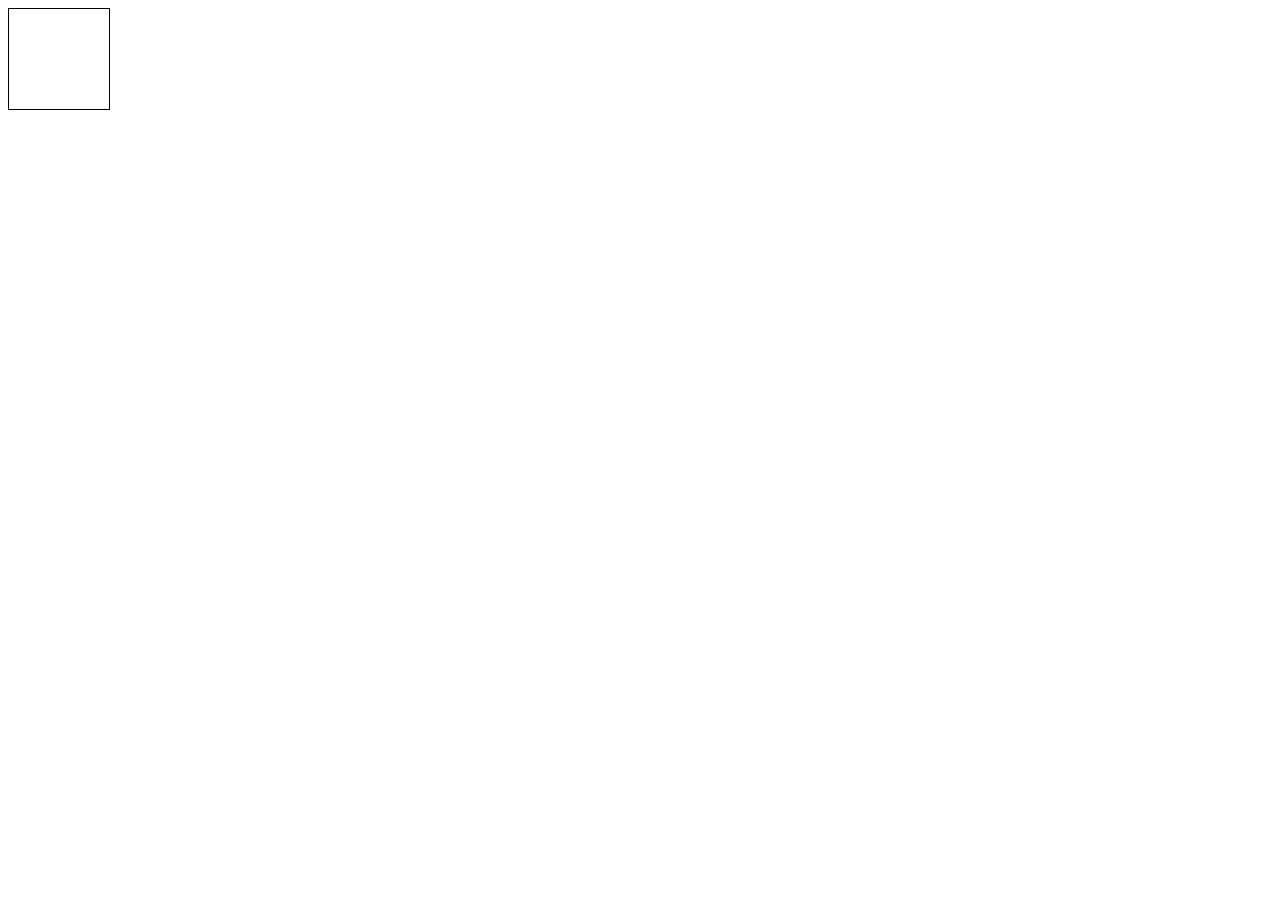
==== index.html @ 05fedede "added box" ====
<!DOCTYPE html>
<html lang="en">
<head>
    <meta charset="UTF-8">
    <meta name="viewport" content="width=device-width, initial-scale=1.0">
    <title>Document</title>
    <link rel="stylesheet" href="style.css">
</head>
<body>
    <div class="box"></div>
    <script src="index.js"></script>
</body>
</html>
---- style.css ----
.box {
    width: 100px;
    height: 100px;
    border: 1px solid black;
}
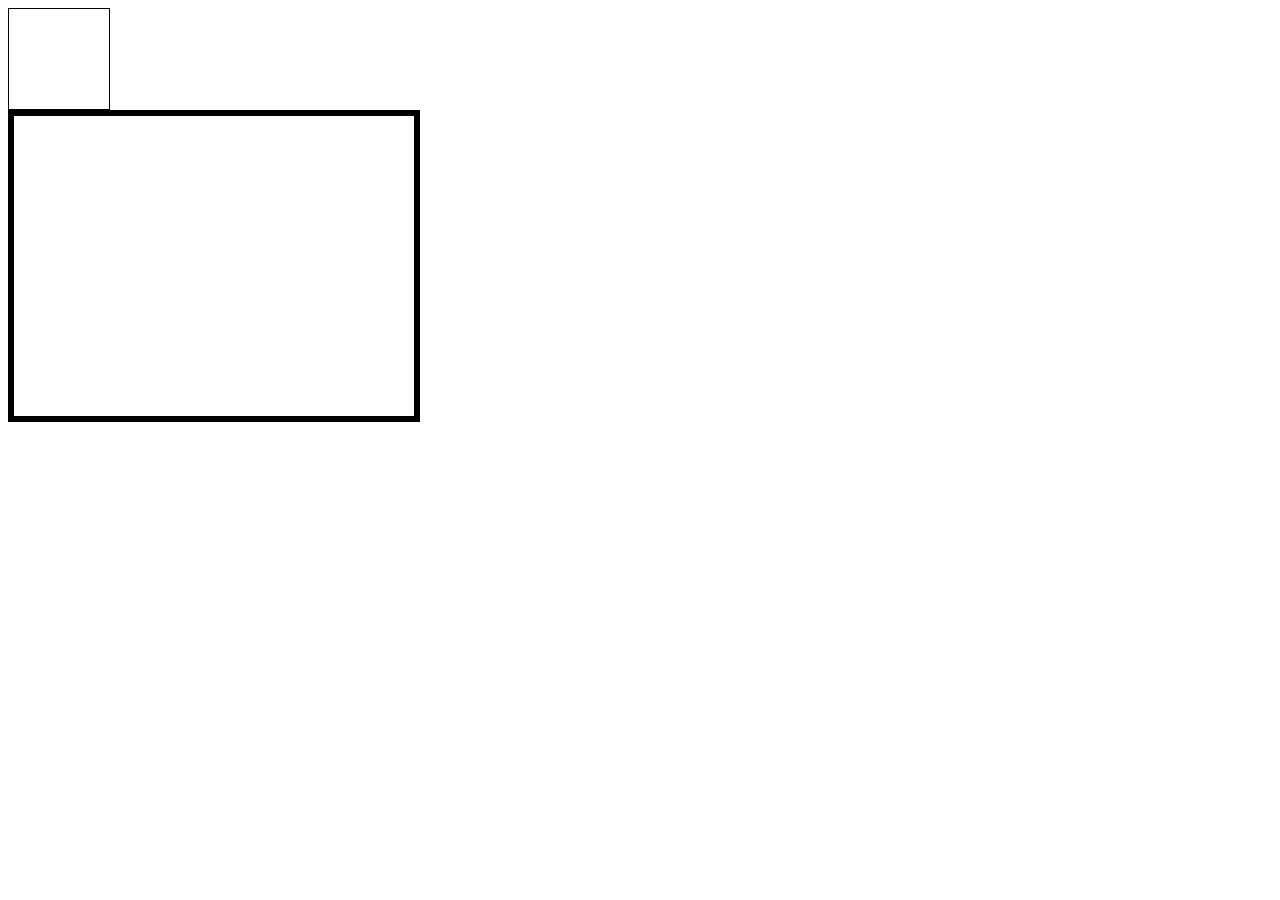
==== commit 466ab5fa: "added container" ====
--- a/index.html
+++ b/index.html
@@ -8,6 +8,7 @@
 </head>
 <body>
     <div class="box"></div>
+    <div class="container"></div>
     <script src="index.js"></script>
 </body>
 </html>--- a/style.css
+++ b/style.css
@@ -2,4 +2,10 @@
     width: 100px;
     height: 100px;
     border: 1px solid black;
+}
+
+.container{
+    width: 400px;
+    height: 300px;
+    border:6px solid black;
 }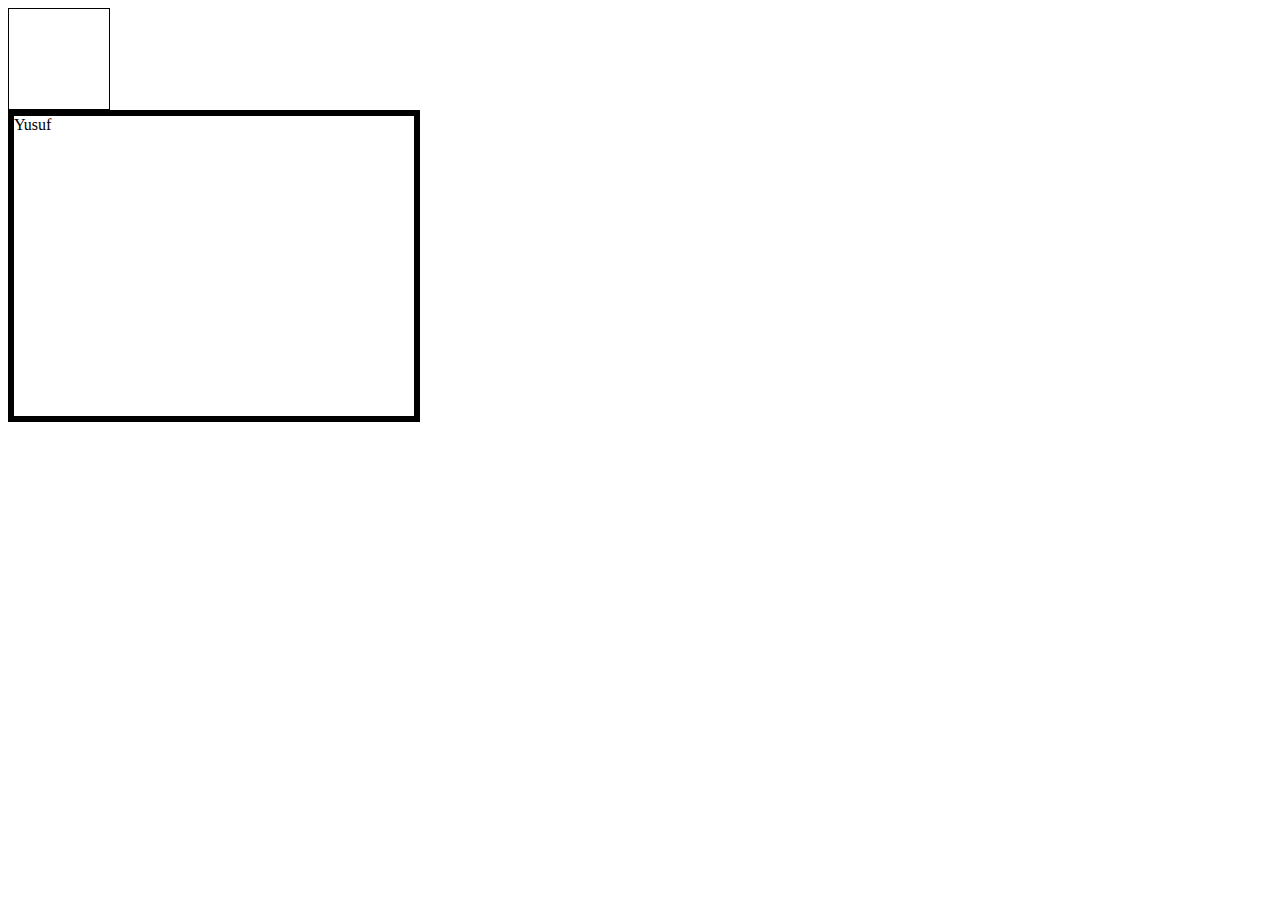
==== commit ed05fed6: "yusuf add" ====
--- a/index.html
+++ b/index.html
@@ -8,7 +8,7 @@
 </head>
 <body>
     <div class="box"></div>
-    <div class="container"></div>
+    <div class="container">Yusuf</div>
     <script src="index.js"></script>
 </body>
 </html>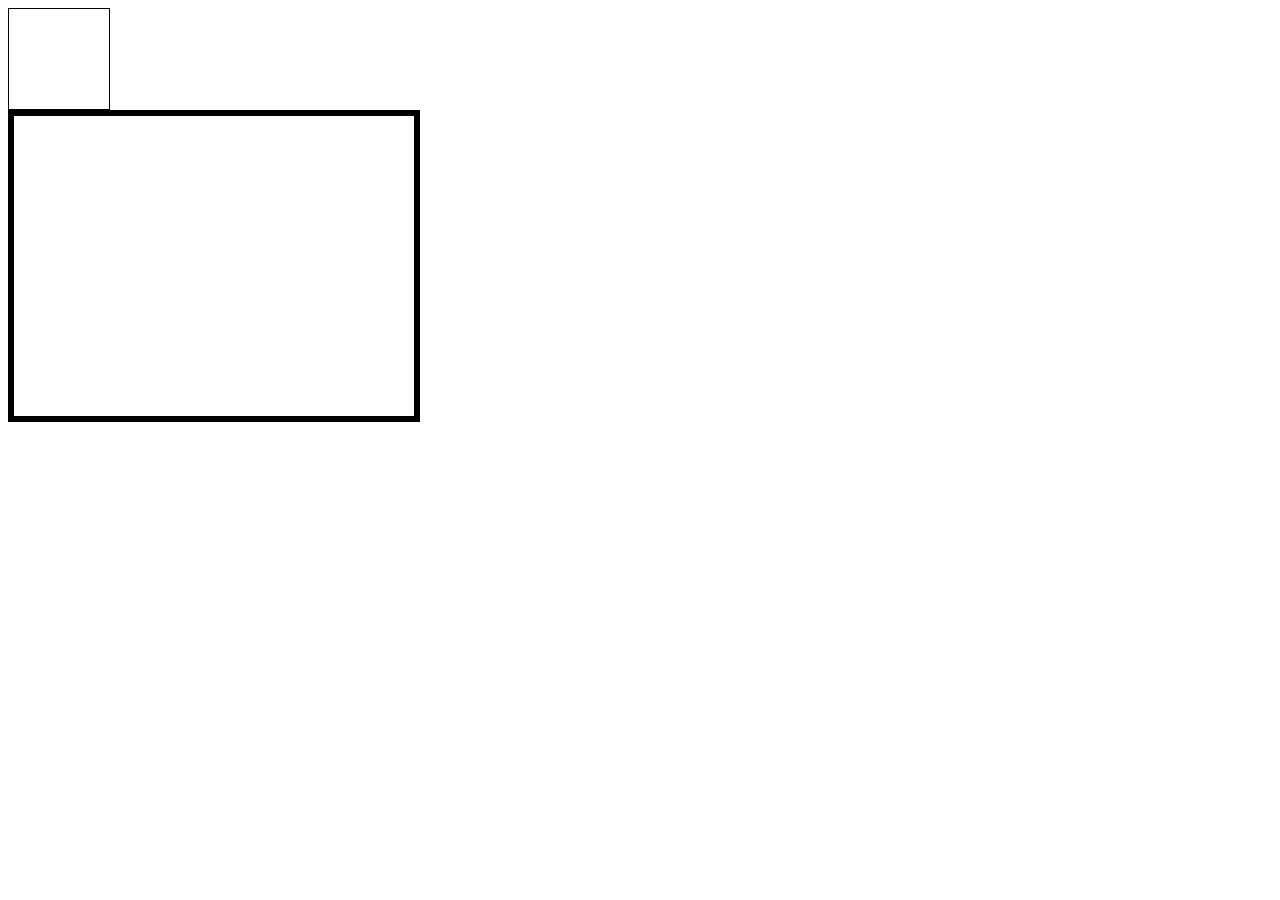
==== commit 5af67367: "added wraper" ====
--- a/index.html
+++ b/index.html
@@ -8,7 +8,7 @@
 </head>
 <body>
     <div class="box"></div>
-    <div class="container">Yusuf</div>
+    <div class="wrapper"></div>
     <script src="index.js"></script>
 </body>
 </html>--- a/style.css
+++ b/style.css
@@ -4,7 +4,7 @@
     border: 1px solid black;
 }
 
-.container{
+.wrapper {
     width: 400px;
     height: 300px;
     border:6px solid black;
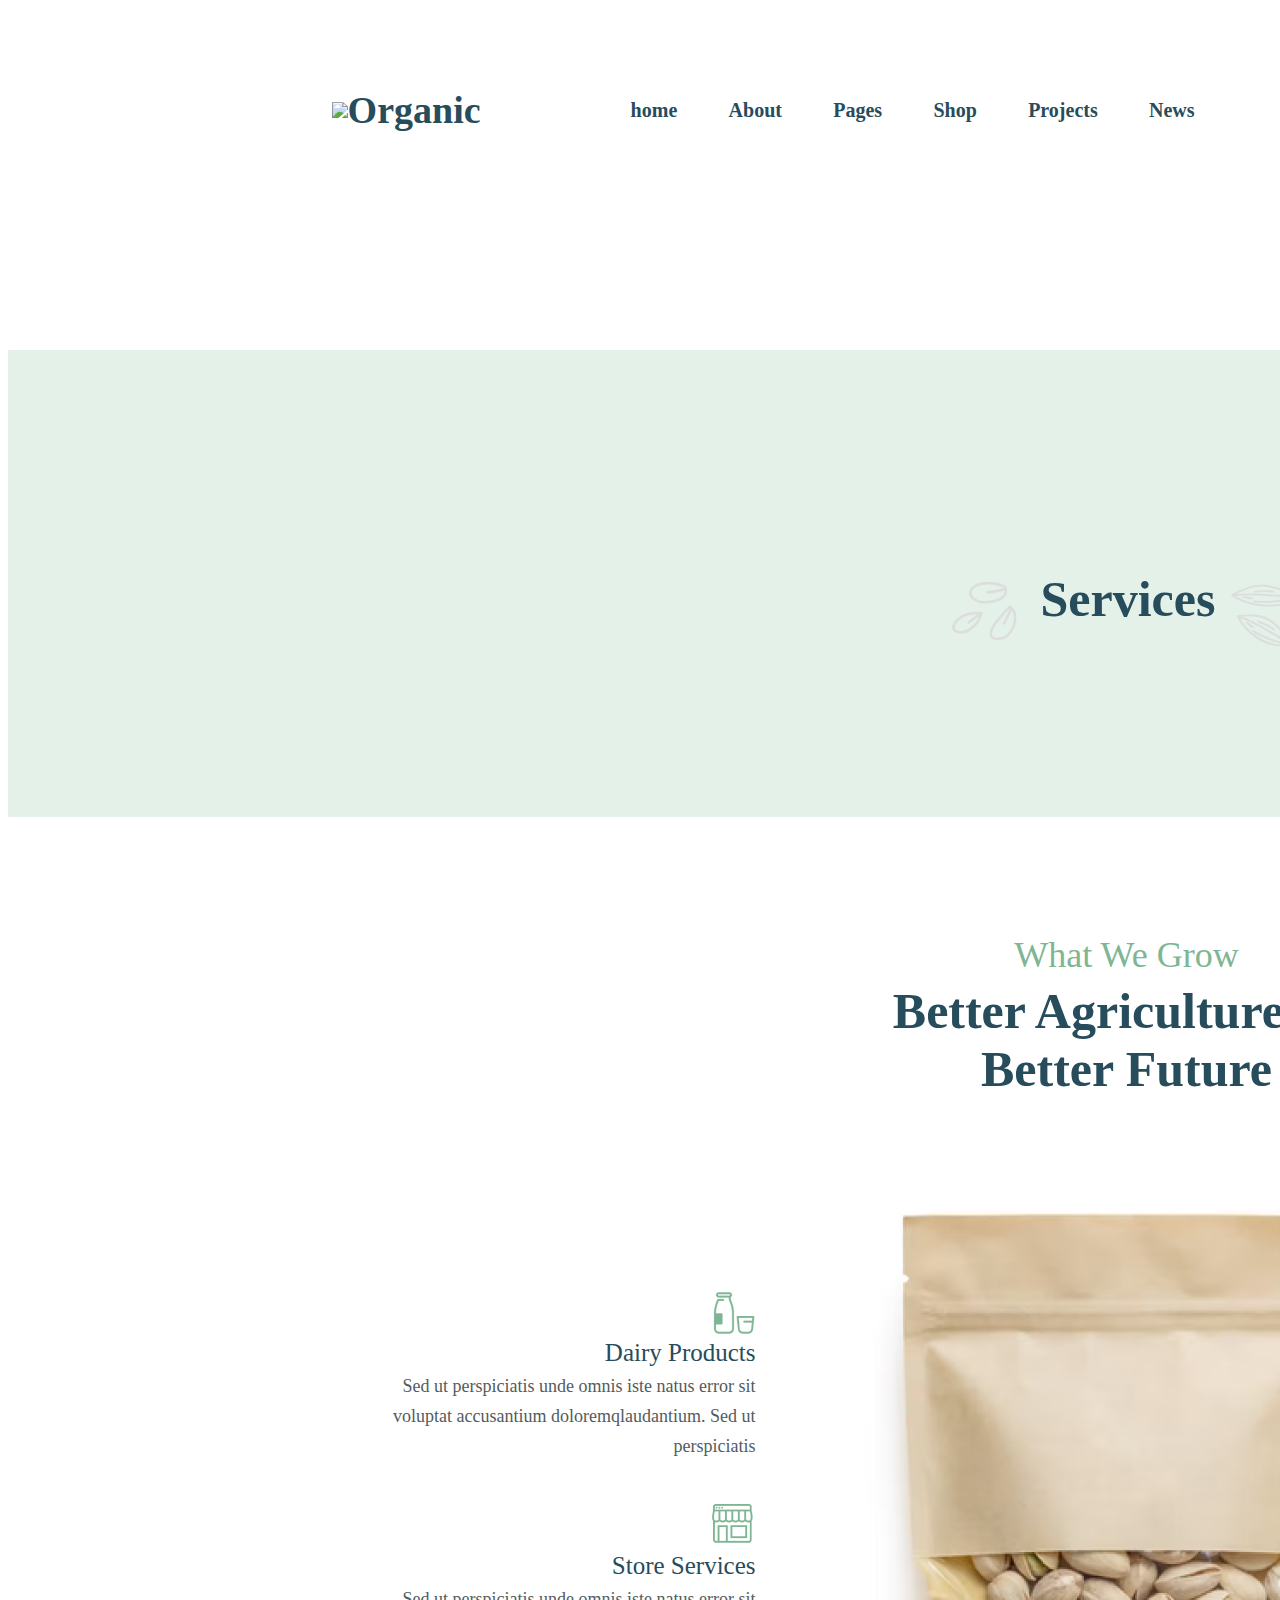
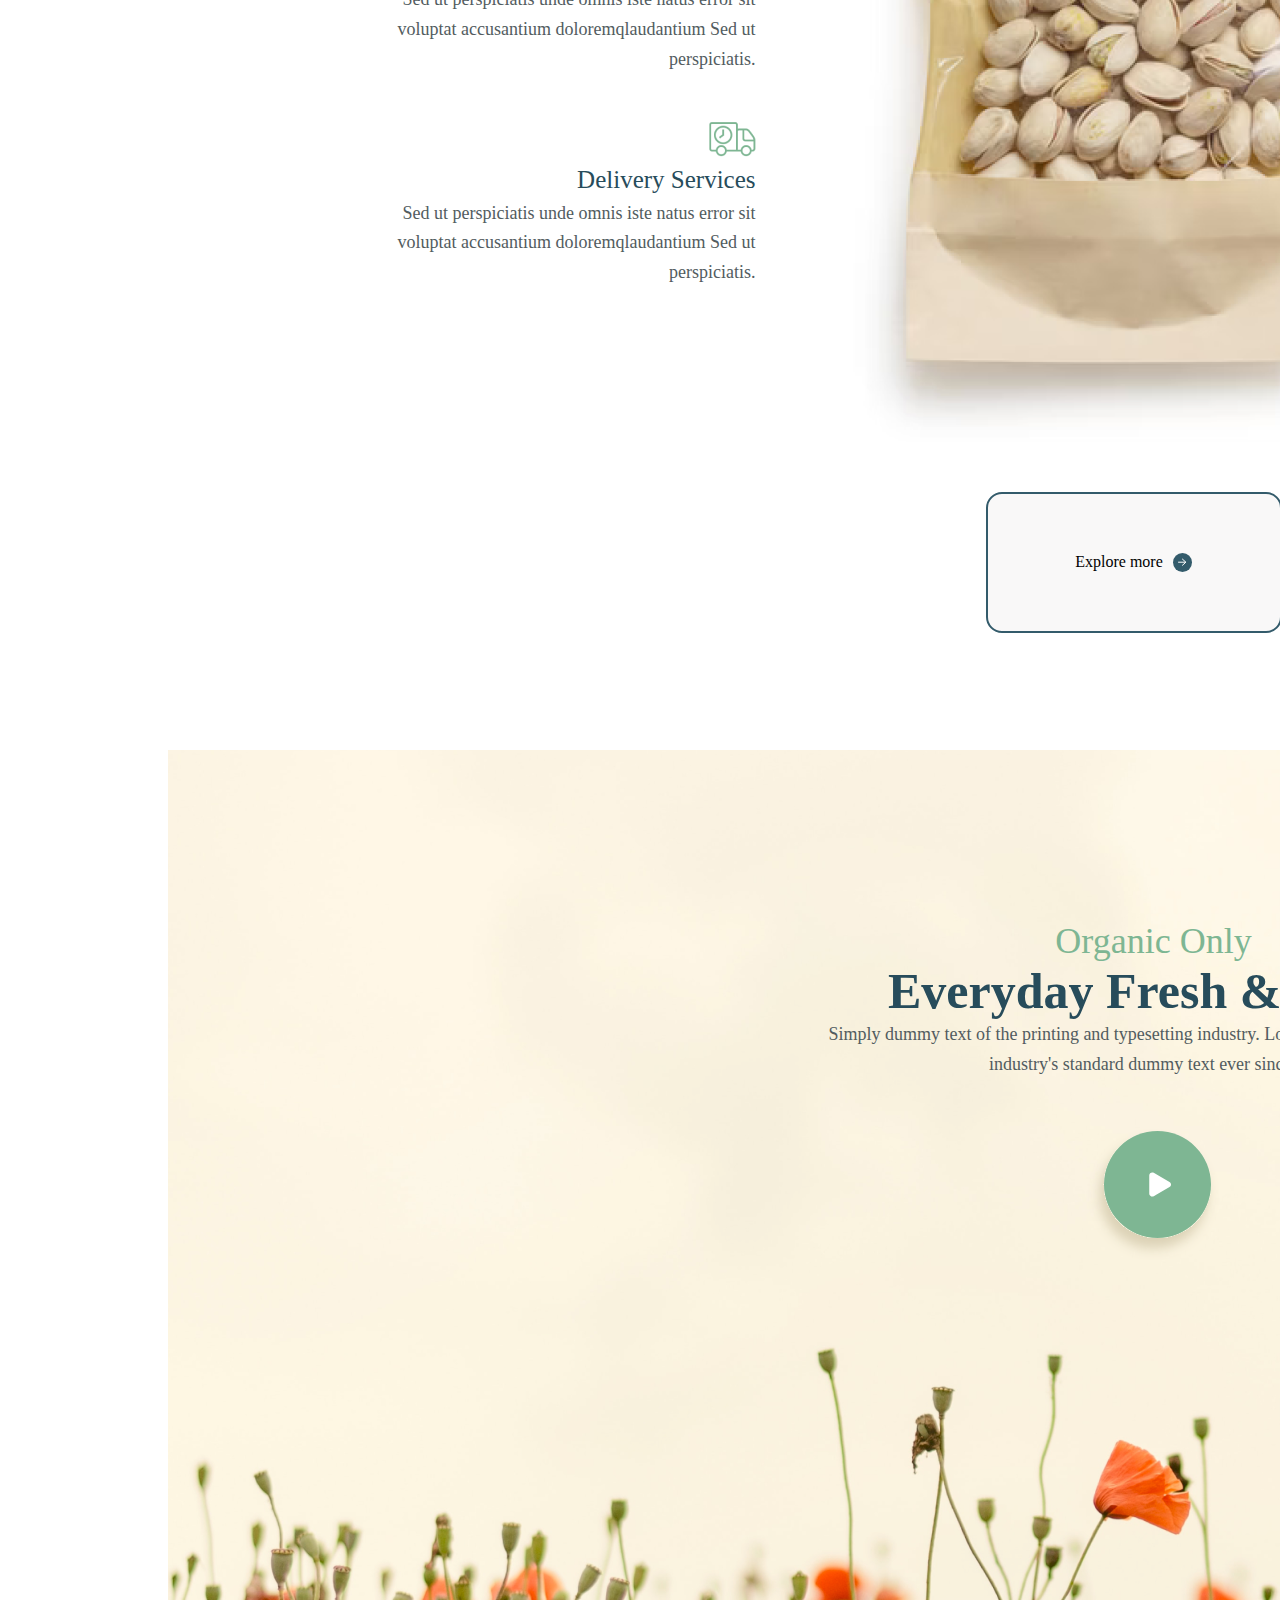
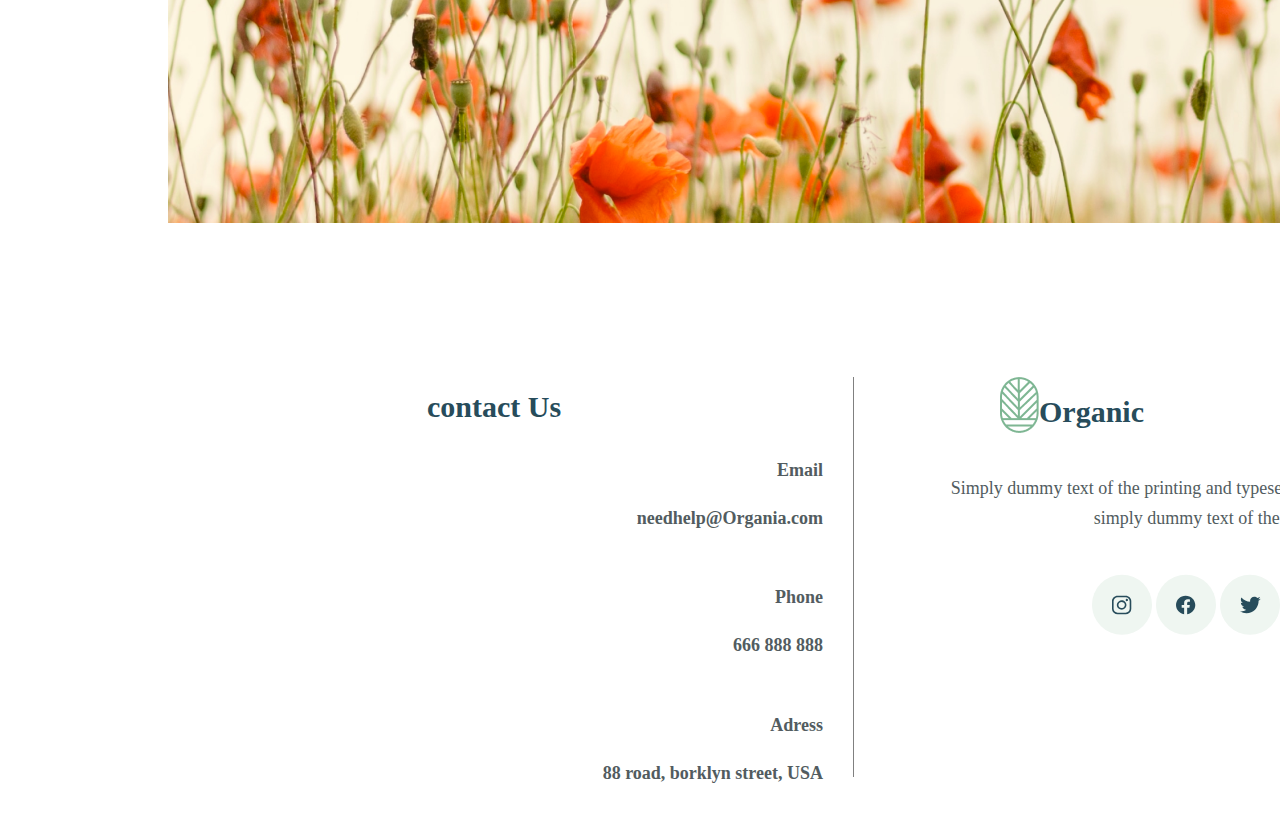
==== commit f06fd359: "services" ====
--- a/index.html
+++ b/index.html
@@ -7,8 +7,151 @@
     <link rel="stylesheet" href="style.css">
 </head>
 <body>
-    <div class="box"></div>
-    <div class="wrapper"></div>
+    <header class="header">
+        <div class="miniheader">
+            <img src="./assets/logo.png">
+            <div class="organic">Organic</div>
+            <div class="organic-shop">
+                <div>home</div>
+                <div>About</div>
+                <div>Pages</div>
+                <div>Shop</div>
+                <div>Projects</div>
+                <div>News</div>
+            </div>
+            <div class="find">
+                <img src="./assets/Search Icon.png">
+            </div>
+            <div class="cart">
+                <img src="./assets/Cart Icon.png">
+                <div class="cart-count">Cart (0)</div>
+            </div>
+        </div>
+    </header>
+    <section class="section">
+        <img src="./assets/Pattern.svg">
+        <p>Services</p>
+        <img src="./assets/Pattern (1).svg">
+    </section>
+    <section class="section2">
+        <div class="one">
+            <div class="dairy">
+                <img src="./assets/Milk Bottle.png">
+                <div class="name-product">Dairy Products</div>
+                <div class="description">Sed ut perspiciatis unde omnis iste natus error sit voluptat accusantium doloremqlaudantium. Sed ut perspiciatis</div>
+            </div>
+
+            <div class="dairy">
+                <img src="./assets/Online Store.png">
+                <div class="name-product">Store Services</div>
+                <div class="description">Sed ut perspiciatis unde omnis iste natus error sit voluptat accusantium doloremqlaudantium Sed ut perspiciatis.</div>
+            </div>
+            <div class="dairy">
+                <img src="./assets/Delivery.png">
+                <div class="name-product">Delivery Services</div>
+                <div class="description">Sed ut perspiciatis unde omnis iste natus error sit voluptat accusantium doloremqlaudantium Sed ut perspiciatis.</div>
+            </div>
+        </div>
+
+
+        <div class="two">
+            <div class="future">
+                <div class="what">What We Grow</div>
+                <div class="better">Better Agriculture for Better Future</div>
+            </div>
+            <img src="./assets/photo1.png">
+            <div class="explore">Explore more <img src="./assets/Aerrow.svg"></div>
+        </div>
+
+
+        <div class="three">
+            <div class="dairy">
+                    <img src="./assets/Natural Food.png">
+                    <div class="name-product">Agricultural Services</div>
+                    <div class="description">Sed ut perspiciatis unde omnis iste natus error sit voluptat accusantium doloremqlaudantium. Sed ut perspiciatis.
+                    </div>
+            </div>
+            <div class="dairy">
+                    <img src="./assets/Vegetables Bag.png">
+                    <div class="name-product">Organic Products</div>
+                    <div class="description">Sed ut perspiciatis unde omnis iste natus error sit voluptat accusantium doloremqlaudantium. Sed ut perspiciatis.</div>
+            </div>
+            <div class="dairy">
+                    <img src="./assets/Radish.png">
+                    <div class="name-product">Fresh Vegetables</div>
+                    <div class="description">Sed ut perspiciatis unde omnis iste natus error sit voluptat accusantium doloremqlaudantium. Sed ut perspiciatis.</div>
+            </div>
+        </div>
+    </section>
+    <section class="section3">
+        <div class="everyday">
+            <div class="clean">
+                <div class="what">Organic Only</div>
+                <div class="better">Everyday Fresh & Clean</div>
+                <div class="description">Simply dummy text of the printing and typesetting industry. Lorem had ceased to been the industry's standard dummy text ever since the </div>
+            </div>
+            <div class="video">
+                <img src="./assets/Video Icon.svg">
+            </div>
+        </div>
+        <img src="./assets/Photo (1).png">
+    </section>
+    <section class="section8 container">
+        <div class="contact">
+            <div class="one">contact Us</div>
+            <div class="two">
+                <div class="phones">Email</div>
+                <p class="thet">needhelp@Organia.com</p>
+            </div>
+            <div class="us">
+                <div class="phones">Phone</div>
+                <p class="thet">666 888 888</p>
+                
+            </div>
+            <div class="utility">
+                <div class="phones">Adress</div>
+                <p class="thet">88 road, borklyn street, USA</p>
+                
+            </div>
+        </div>
+        <div class="line"></div>
+        <div class="contact2">
+            <div class="mmm">
+                <img src="./assets/Logo.png">
+                <div class="one">Organic</div>
+            </div>
+            <div class="mmm2">
+                <p class="thet2">Simply dummy text of the printing and typesetting industry.
+                    Lorem Ipsum simply dummy text of the printing </p>
+            </div>
+            <div class="mmm3">
+                <img src="./assets/1.svg">
+                <img src="./assets/2.svg">
+                <img src="./assets/3.svg">
+                <img src="./assets/4.svg">
+            </div>
+        </div>
+        <div class="line"></div>
+        <div class="contact3">
+            <div class="one">Utility Pages</div>
+            <p class="thet3">Style Guide
+                404 Not Found<br>
+                Password Protected<br>
+                Licences<br>
+                Changelog<br>
+            </p>
+        </div>
+    </section>
+    
+    
+
+
+
+
+
+
+
+
     <script src="index.js"></script>
 </body>
 </html>--- a/style.css
+++ b/style.css
@@ -1,11 +1,321 @@
-.box {
-    width: 100px;
-    height: 100px;
-    border: 1px solid black;
-}
-
-.wrapper {
-    width: 400px;
-    height: 300px;
-    border:6px solid black;
+body{
+    background-color: #fff;
+}
+.header{
+    width: 1919px;
+    height: 204px;
+    display: inline-flex;
+    padding: 69px 162px;
+    flex-direction: column;
+    align-items: center;
+    gap: 10px;
+    /* border: 1px solid red; */
+}
+.miniheader{
+    height: 66px;
+    display: flex;
+    width: 1595.791px;
+    align-items: center;
+}
+.organic{
+    color: #274C5B;
+    font-family: Roboto;
+    font-size: 38px;
+    font-style: normal;
+    font-weight: 700;
+    line-height: normal;
+}
+.organic-shop{
+    margin-left: 150px;
+    width: 564px;
+    height: 23px;
+    display: flex;
+    color: #274C5B;
+
+    font-family: Roboto;
+    font-size: 20px;
+    font-style: normal;
+    font-weight: 700;
+    line-height: normal;
+    justify-content: space-between;
+
+}
+.find{
+    width: 376px;
+    height: 66px;
+    border-radius: 36px;
+    background: #FAFAFA;
+    margin-left: 130px;
+    display: flex;
+    justify-content: flex-end;
+}
+.cart{
+    width: 159px;
+    height: 66px;
+    flex-shrink: 0;
+    border-radius: 33px;
+    border: 1px solid #E0E0E0;
+    margin-left: 18px;
+    display: flex;
+    text-align: center;
+    gap: 12px;
+}
+.cart-count{
+    color: #274C5B;
+    font-family: Roboto;
+    font-size: 18px;
+    font-style: normal;
+    font-weight: 600;
+    line-height: normal;
+    margin-top: 20px;
+}
+
+
+.section{
+    width: 2240px;
+    height: 467px;
+    flex-shrink: 0;
+    display: flex;
+    justify-content: center;
+    background: rgba(227, 241, 233, 1);
+    /* border: 1px solid red; */
+}
+.section p{
+    color: #274C5B;
+    text-align: center;
+    font-family: Roboto;
+    font-size: 50px;
+    font-style: normal;
+    font-weight: 800;
+    line-height: normal;
+    margin-top: 220px;
+}
+.section img{
+    width: 110.153px;
+    height: 90.898px;
+    /* transform: rotate(-115.825deg); */
+    margin-top: 220px;
+    flex-shrink: 0;
+    /* border: 1px solid red; */
+}
+.section2{
+    width: 1920px;
+    height: 1533px;
+    flex-shrink: 0;
+    /* background: #F9F8F8; */
+    display: flex;
+    align-items: center;
+    justify-content: center;
+    margin-left: 160px;
+}
+.one{
+    /* border: 1px solid red; */
+    display: flex;
+    width: 396px;
+    flex-direction: column;
+    justify-content: center;
+    align-items: flex-start;
+    gap: 39px;
+}
+.two{
+    /* border: 1px solid red; */
+}.three{
+    /* border: 1px solid red; */
+    display: flex;
+    width: 398px;
+    flex-direction: column;
+    justify-content: center;
+    align-items: flex-start;
+    gap: 33px;
+}
+.dairy{
+    display: flex;
+    width: 396px;
+    flex-direction: column;
+    align-items: flex-end;
+    gap: 5px;
+}
+.three .dairy{
+    display: flex;
+    width: 396px;
+    flex-direction: column;
+    align-items: flex-start;
+    gap: 5px;
+}
+.name-product{
+    color: #274C5B;
+    font-family: Roboto;
+    font-size: 25px;
+    font-style: normal;
+    font-weight: 500;
+    line-height: normal;
+}
+.description{
+    width: 396px;
+    color: #525C60;
+    text-align: right;
+    font-family: Open Sans;
+    font-size: 18px;
+    font-style: normal;
+    font-weight: 400;
+    line-height: 165.4%; /* 29.772px */
+}
+.three .description{
+    width: 396px;
+    color: #525C60;
+    text-align: left;
+    font-family: Open Sans;
+    font-size: 18px;
+    font-style: normal;
+    font-weight: 400;
+    line-height: 165.4%; /* 29.772px */
+}
+.future{
+    display: flex;
+    width: 482px;
+    flex-direction: column;
+    align-items: center;
+    gap: 6px;
+    /* border: 1px solid red; */
+    margin-left: 130px;
+}
+.what{
+    color: #7EB693;
+    font-family: Yellowtail;
+    font-size: 36px;
+    font-style: normal;
+    font-weight: 400;
+    line-height: normal;
+}
+.better{
+    color: #274C5B;
+    text-align: center;
+    font-family: Roboto;
+    font-size: 50px;
+    font-style: normal;
+    font-weight: 800;
+    line-height: normal;
+}
+.explore{
+    border-radius: 16px;
+    border: 2px solid #335B6B;
+    background: #F9F8F8;
+    gap: 10px;
+    display: flex;
+    padding: 28px 36px 29px 36px;
+    justify-content: center;
+    align-items: center;
+    width: 220px ;
+    height: 80px;
+    margin-left: 230px;
+}
+.section3{
+    margin-left: 160px;
+}
+.everyday{
+    display: flex;
+    width: 671px;
+    flex-direction: column;
+    align-items: center;
+    gap: 50px;
+    position: absolute;
+    margin-left: 650px;
+    margin-top: 170px;
+}
+.clean{
+    /* border: 1px solid red; */
+    text-align: center;
+}
+.everyday .description{
+    width: 671px;
+    text-align: center;
+}
+
+
+.section8{
+    display: flex;
+    margin-left: 530px;
+    margin-top: 150px;
+}
+.contact{
+    display: flex;
+    width: 285px;
+    flex-direction: column;
+    align-items: flex-end;
+    gap: 32px;
+    /* border: 1px solid red; */
+}
+.contact2{
+    display: flex;
+    width: 543px;
+    flex-direction: column;
+    align-items: center;
+    gap: 23px;
+    /* border: 1px solid red; */
+    margin-left: 92px;
+}
+.contact3{
+    display: flex;
+    width: 285px;
+    flex-direction: column;
+    align-items: flex-start;
+    gap: 24px;
+    margin-left: 92px;
+
+}
+.one{
+    color: #274C5B;
+    font-family: Roboto;
+    font-size: 30px;
+    font-style: normal;
+    font-weight: 700;
+    line-height: normal;
+    margin-top: 13px;
+}
+.thet{
+    color: #525C60;
+    text-align: right;
+    font-family: Open Sans;
+    font-size: 18px;
+    font-style: normal;
+    font-weight: 700;
+    line-height: 165%; /* 29.7px */
+}
+.phones{
+    color: #525C60;
+    text-align: right;
+    font-family: Open Sans;
+    font-size: 18px;
+    font-style: normal;
+    font-weight: 700;
+    line-height: 165%; /* 29.7px */
+}
+.mmm{
+    display: flex;
+}
+.mmm2{
+    width: 543px;
+    color: #525C60;
+    text-align: center;
+    font-family: Open Sans;
+    font-size: 18px;
+    font-style: normal;
+    font-weight: 400;
+    line-height: 165.4%; /* 29.772px */
+}
+.thet3{
+    width: 285px;
+    color: #525C60;
+    font-family: Open Sans;
+    font-size: 18px;
+    font-style: normal;
+    font-weight: 400;
+    line-height: 272.9%; /* 49.122px */
+}
+
+.line{
+    width: 1px;
+    height: 400px;
+    border-right: 1px solid gray;
+    margin-left: 30px;
 }